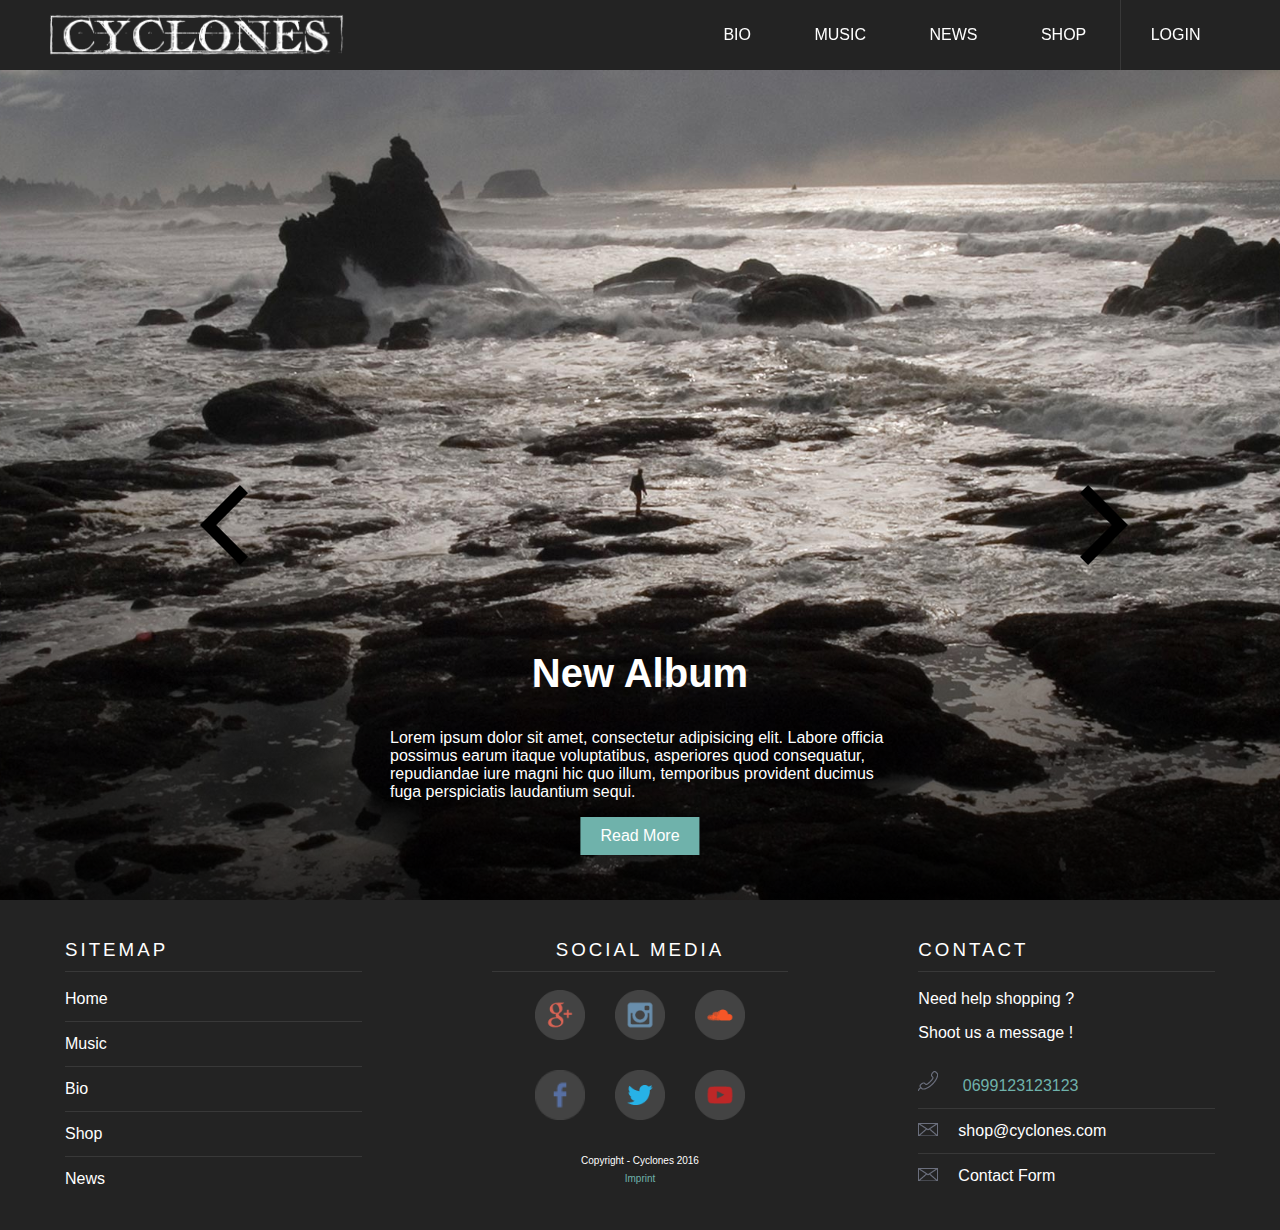
==== cyclonesofficial/index.html @ 2183c6b0 "homepage" ====
<!DOCTYPE html>
<html lang="en">
<head>
	<meta charset="UTF-8">
	<title>Cyclones Official</title>
	<link rel="stylesheet" href="css/style.css">
	
	<script type="text/javascript" src="js/jquery-1.12.1.min.js"></script>
</head>
<body>
	<header class="site_header">
		<div class="header_logo_wrapper">
			<h1 class="logo"><a href="#">Cyclones</a></h1>
		</div>
		<nav class="header_nav">
			<ul>
				<li><a href="#" >Bio</a></li>
				<li><a href="#">Music</a></li>
				<li><a href="#">News</a></li>
				<li><a href="#">Shop</a></li>
				<li><a href="#">Login</a></li>
			</ul>
		</nav>
	</header>
	<main class="site_main_content">
		<div class="site_main_sliderwrapper">
		<div class="site_main_sliderleftbtn"><img src="img/slider_left.png" alt="" class="site_main_sliderleftimg"></div>
			<div class="site_main_sliderrightbtn"><img src="img/slider_right.png" alt="" class="site_main_sliderrightimg"></div>
			<div class="site_main_slidertext">
				<h2 class="site_main_sliderheader"> New Album </h2>
				<p>Lorem ipsum dolor sit amet, consectetur adipisicing elit. Labore officia possimus earum itaque voluptatibus, asperiores quod consequatur, repudiandae iure magni hic quo illum, temporibus provident ducimus fuga perspiciatis laudantium sequi.</p>
				<a href="#" class="site_main_sliederlink">Read More</a>
			</div>
			<div class="site_main_slidergradient"></div>
		</div>
	</main>
	
	<footer class="site_footer">
		<section class="footer_sitemap">
			<div class="footer_wrapper">
				<h3 class="footer_headline">Sitemap</h3>
				<ul class="footer_sitemap_list">
					<li><a href="#">Home</a></li>
					<li><a href="#">Music</a></li>
					<li><a href="#">Bio</a></li>
					<li><a href="#">Shop</a></li>
					<li><a href="#">News</a></li>
				</ul>
			</div>
		</section>
		<section class="footer_socialmedia">
			<div class="footer_wrapper">
				<h3 class="footer_headline">Social Media</h3>
				
				<div class="footer_socialmedia_row">
					<a href="#"><img src="img/google.png" height="50" width="50" alt=""></a>
					<a href="#"><img src="img/ig.png" height="50" width="50" alt=""></a>
					<a href="#"><img src="img/soundcloud.png" height="50" width="50" alt=""></a>
				</div>

				<div class="footer_socialmedia_row">
					<a href="#"><img src="img/fb.png" height="50" width="50" alt=""></a>
					<a href="#"><img src="img/twitter.png" height="50" width="50" alt=""></a>
					<a href="#"><img src="img/yp.png" height="50" width="50" alt=""></a>
				</div>

				<small class="footer_socialmedia_copyright">Copyright - Cyclones 2016 <br> <a href="#">Imprint</a></small>
			</div>
		</section>
		<section class="footer_contact">
			<div class="footer_wrapper">
				<h3 class="footer_headline">Contact</h3>
			<p>Need help shopping ?</p>
			<p>Shoot us a message !</p>
			<ul class="footer_contact_list">
				<li><img src="img/tel.png" alt=""> 0699123123123</li>
				<li><img src="img/email.png" alt=""><a href="mailto:">shop@cyclones.com</a></li>
				<li><img src="img/email.png" alt=""><a href="#">Contact Form</a></li>
			</ul>
			</div>
		</section>
	</footer>
</body>
<script type="text/javascript" src="js/jquery.js"></script>
</html>
---- cyclonesofficial/css/style.css ----
/*
  __  __       _       
 |  \/  |     (_)      
 | \  / | __ _ _ _ __  
 | |\/| |/ _` | | '_ \ 
 | |  | | (_| | | | | |
 |_|  |_|\__,_|_|_| |_|
                                      
*/

body {
	background-color: #ecebdb;
	font-family: sans-serif;
	margin: 0;
	padding:0;
}

 a:link,
 a:visited {
 	text-decoration: none;
 	color: #ffffff;
 }
 .hidden {
 	display:none;
 }
/* 

  _    _                _           
 | |  | |              | |          
 | |__| | ___  __ _  __| | ___ _ __ 
 |  __  |/ _ \/ _` |/ _` |/ _ \ '__|
 | |  | |  __/ (_| | (_| |  __/ |   
 |_|  |_|\___|\__,_|\__,_|\___|_|   
                                    
                                    

*/
.site_header {
	display:flex;
	height:70px;
	width:100%;
	background-color:#232323;
	position: relative;
	box-sizing: border-box;
	justify-content: flex-end;
	position: fixed;
	top:0;
	left:0;
}
.logo {
	width: 300px;
	height: 50px;
	margin: 10px 50px;
	background: url("../img/logo.png") no-repeat;
	text-indent: -10000px;
	background-size: contain;
}
.header_logo_wrapper{
	flex-basis:50%;
}
.logo a, .sitemap_list a,{
	display: block;
	height: 100%;
}
.header_nav {
	flex-basis:50%;
}
.header_nav ul {
	list-style: none;
	margin:0 50px 0 0;
	padding:0;
	line-height: 70px;
	font-size: 16px;
	text-align: right;
	text-transform: uppercase;
}
.header_nav ul li {
	display:inline;
	padding:27px 5%;
}
.header_nav ul li:last-child{
	border-left: 1px solid #383838;
}
.header_nav_active, .header_nav ul li:hover{
	background-color: #383838;
}
.nav_main a {
	display:inline-block;
}


/* 

  __  __       _       
 |  \/  |     (_)      
 | \  / | __ _ _ _ __  
 | |\/| |/ _` | | '_ \ 
 | |  | | (_| | | | | |
 |_|  |_|\__,_|_|_| |_|
                       
                       

*/

/*html, body, .site_main_content, .site_main_sliderwrapper {
	width: 100%;
	height: 100%;
	min-height: 100%;
	min-width: 100%;
}*/
.site_main_sliderimglist {
	list-style: none;
	list-style-type: none;
	margin:0;
	padding:0;
}
.site_main_sliderimglist li {
	display: inline;
}
.site_main_sliderimglist li img {

}
.site_main_sliderwrapper{
	min-height: 100%;
	width: 100%;
	min-width: 100%;
	background: url(../img/slider_img1.jpg) no-repeat;
	background-position: center;
	background-size: cover;
	margin: 0;
	position: relative;
	top:70px;
	left:0;
	z-index: -100;
}
.site_main_slidertext {
	color:#fff;
	position: absolute;
	bottom:10%;
	width: 500px;
	left: 50%;
    transform: translate(-50%, 0%);
}
.site_main_sliederlink{
	color:#232323;
	background-color: #6fb2ab;
	padding: 10px 20px;
	text-align: center;
	position: absolute;
	bottom:10;
	left: 50%;
    transform: translate(-50%, 0%);
}
.site_main_sliderleftbtn, .site_main_sliderrightbtn {
	position: absolute;
	width: 400px;
	height: 100%;
	top:0;
}
.site_main_sliderleftbtn:hover, .site_main_sliderrightbtn:hover {
	background-color:#bbbbbb;
}
.site_main_sliderleftimg, .site_main_sliderrightimg {
	position: absolute;
	top:50%;
	left:200px;
}
.site_main_sliderleftbtn {
	left:0;
	top:0;
}
.site_main_sliderrightbtn{
	right:0;
	top:0;
}
.site_main_slidergradient{
	/* Permalink - use to edit and share this gradient: http://colorzilla.com/gradient-editor/#000000+0,000000+100&0+0,0+0,0.65+100;Neutral+Density */
	background: -moz-linear-gradient(top,  rgba(0,0,0,0) 0%, rgba(0,0,0,0.65) 100%); /* FF3.6-15 */
	background: -webkit-linear-gradient(top,  rgba(0,0,0,0) 0%,rgba(0,0,0,0.65) 100%); /* Chrome10-25,Safari5.1-6 */
	background: linear-gradient(to bottom,  rgba(0,0,0,0) 0%,rgba(0,0,0,0.65) 100%); /* W3C, IE10+, FF16+, Chrome26+, Opera12+, Safari7+ */
	filter: progid:DXImageTransform.Microsoft.gradient( startColorstr='#00000000', endColorstr='#a6000000',GradientType=0 ); /* IE6-9 */
	width: 100%;
	height:350px;
	position: absolute;
	bottom:0px;
	left:0px;
	z-index: -50;

}
.site_main_sliderheader{
	text-align: center;
	font-size: 40px;
}
 /* FOOTER 
  ______          _            
 |  ____|        | |           
 | |__ ___   ___ | |_ ___ _ __ 
 |  __/ _ \ / _ \| __/ _ \ '__|
 | | | (_) | (_) | ||  __/ |   
 |_|  \___/ \___/ \__\___|_|                             
                               
	contact_icon farbe = #6a6e7c
 */
 .site_footer {
 	margin:0;
 	padding:0;
 	height:330px;
 	width:100%;
 	background-color: #232323;
 	display:flex;
 	justify-content:center;
 	color:#ffffff;
 	position: absolute;
 	top:100%;
 	left:0;
 	bottom:0;
 	right:0;
 }
 .footer_headline {
 	text-transform: uppercase;
 	color: #ffffff;
 	font-weight: normal;
 	letter-spacing: 3px;
 	border-bottom:1px solid #383838;
 	padding-bottom: 10px;
 }
 .footer_wrapper {
 	padding:20px 65px 30px 65px;
 }
 .footer_sitemap_list, .footer_contact_list {
 	list-style: none;
 	padding: 0;
 	margin: 0;
 }



 .footer_sitemap_list li {
 	padding:13px 0px;
 	border-bottom:1px solid #383838;
 }
 .footer_sitemap_list li:first-child {
 	padding-top:0;
 	margin-top:0;
 }
 .footer_sitemap_list li:last-child {
 	padding-bottom: 0px;
 	border:none;
 }
 .footer_sitemap{
	flex-grow:1;
	flex-basis:33%;
 }
.footer_socialmedia {
 	text-align:center;
 }
 .footer_socialmedia_row {
 	display:block;
 	margin-bottom: 26px;
 }
 .footer_socialmedia_row a{
	padding:13px;
 }
 .footer_socialmedia_row img:hover {
	background: url(../img/bgIMG_hover.png) no-repeat;
 }
 .footer_socialmedia_copyright {
 	color:#ffffff;
 	font-size: 10px;
 }
 .footer_socialmedia_copyright a {
 	color:#6fb2ab;
 }
 .footer_socialmedia{
 	flex-grow:1;
 	flex-basis:33%;
 }



 .footer_contact {
 	flex-grow:1;
 	flex-basis:33%;
 }
 .footer_contact_list img{
 	padding-right: 20px;
 }
 .footer_contact_list li {
 	padding:13px 0px;
 	color:#6fb2ab;
  	border-bottom:1px solid #383838;
 }
 .footer_contact_list li:last-child {
 	border:none;
 }
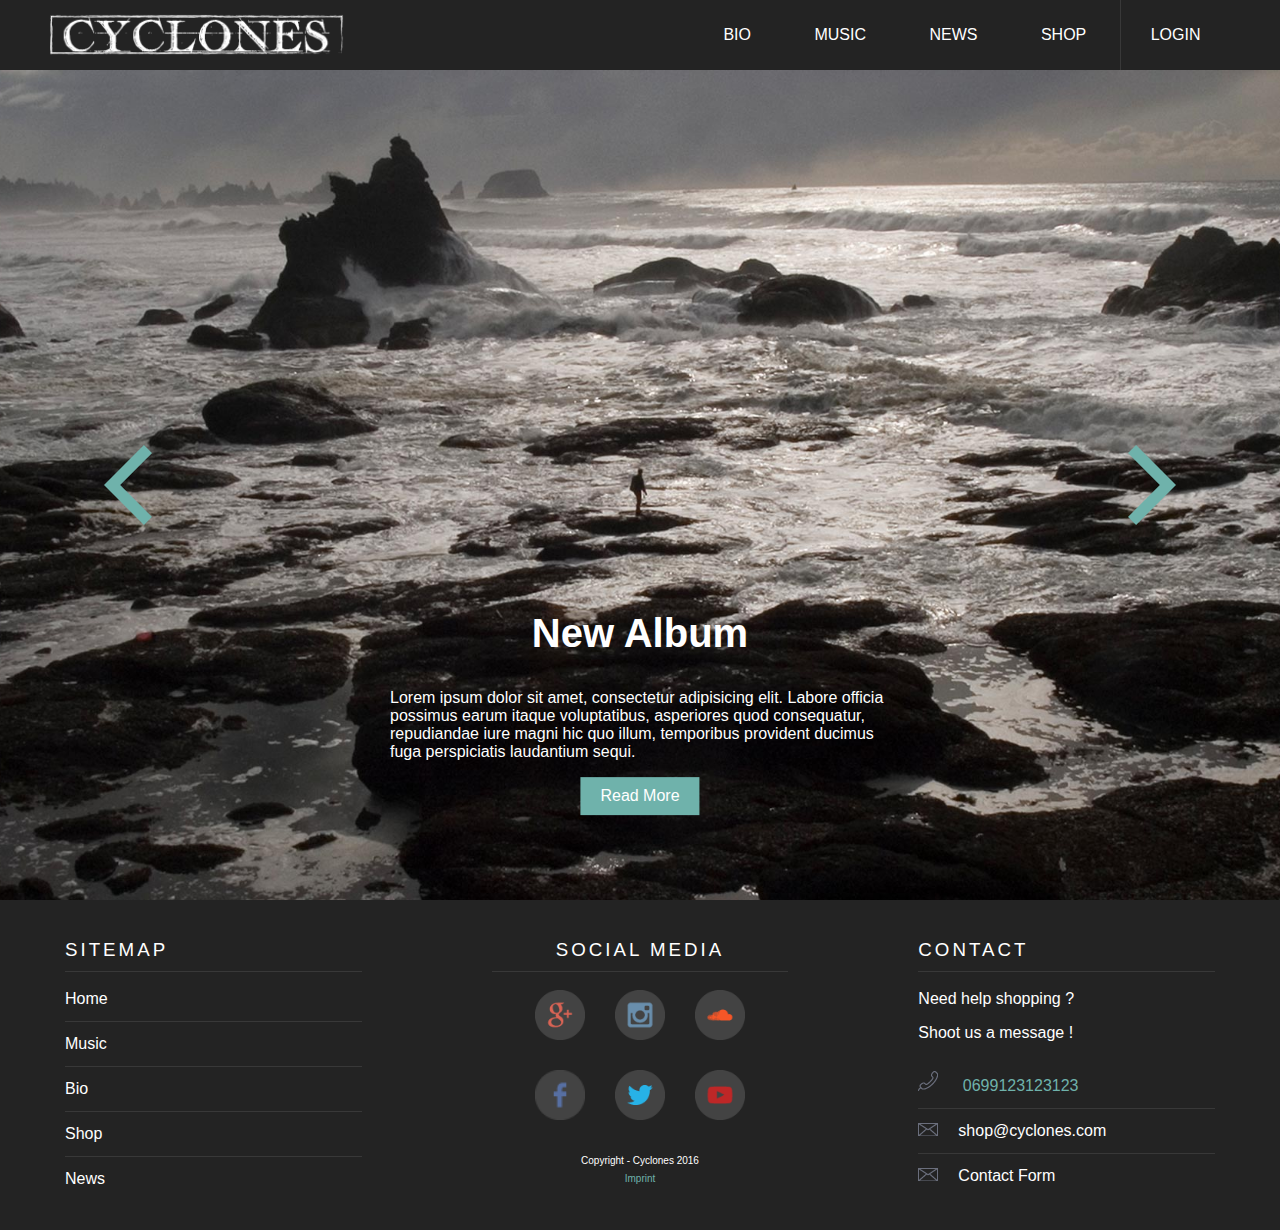
==== commit 068cb62d: "homepage rework" ====
--- a/cyclonesofficial/index.html
+++ b/cyclonesofficial/index.html
@@ -24,8 +24,8 @@
 	</header>
 	<main class="site_main_content">
 		<div class="site_main_sliderwrapper">
-		<div class="site_main_sliderleftbtn"><img src="img/slider_left.png" alt="" class="site_main_sliderleftimg"></div>
-			<div class="site_main_sliderrightbtn"><img src="img/slider_right.png" alt="" class="site_main_sliderrightimg"></div>
+		<div class="site_main_sliderleftbtn"><a href="#" class="site_main_slidernavlink"><img src="img/slider_left.png" alt="" class="site_main_sliderleftimg"></a></div>
+			<div class="site_main_sliderrightbtn"><a href="#" class="site_main_slidernavlink"><img src="img/slider_right.png" alt="" class="site_main_sliderrightimg"></a></div>
 			<div class="site_main_slidertext">
 				<h2 class="site_main_sliderheader"> New Album </h2>
 				<p>Lorem ipsum dolor sit amet, consectetur adipisicing elit. Labore officia possimus earum itaque voluptatibus, asperiores quod consequatur, repudiandae iure magni hic quo illum, temporibus provident ducimus fuga perspiciatis laudantium sequi.</p>
@@ -53,15 +53,15 @@
 				<h3 class="footer_headline">Social Media</h3>
 				
 				<div class="footer_socialmedia_row">
-					<a href="#"><img src="img/google.png" height="50" width="50" alt=""></a>
-					<a href="#"><img src="img/ig.png" height="50" width="50" alt=""></a>
-					<a href="#"><img src="img/soundcloud.png" height="50" width="50" alt=""></a>
+					<a href="#"><img src="img/google.png" alt="" class="footer_socialmedia_rowimg"></a>
+					<a href="#"><img src="img/ig.png" alt="" class="footer_socialmedia_rowimg"></a>
+					<a href="#"><img src="img/soundcloud.png" alt="" class="footer_socialmedia_rowimg"></a>
 				</div>
 
 				<div class="footer_socialmedia_row">
-					<a href="#"><img src="img/fb.png" height="50" width="50" alt=""></a>
-					<a href="#"><img src="img/twitter.png" height="50" width="50" alt=""></a>
-					<a href="#"><img src="img/yp.png" height="50" width="50" alt=""></a>
+					<a href="#"><img src="img/fb.png" alt="" class="footer_socialmedia_rowimg"></a>
+					<a href="#"><img src="img/twitter.png" alt="" class="footer_socialmedia_rowimg"></a>
+					<a href="#"><img src="img/yp.png" alt="" class="footer_socialmedia_rowimg"></a>
 				</div>
 
 				<small class="footer_socialmedia_copyright">Copyright - Cyclones 2016 <br> <a href="#">Imprint</a></small>
--- a/cyclonesofficial/css/style.css
+++ b/cyclonesofficial/css/style.css
@@ -43,7 +43,7 @@
 	position: relative;
 	box-sizing: border-box;
 	justify-content: flex-end;
-	position: fixed;
+	position: relative;
 	top:0;
 	left:0;
 }
@@ -58,7 +58,7 @@
 .header_logo_wrapper{
 	flex-basis:50%;
 }
-.logo a, .sitemap_list a,{
+.logo a, .sitemap_list a, .site_main_slidernavlink{
 	display: block;
 	height: 100%;
 }
@@ -102,7 +102,7 @@
 
 */
 
-/*html, body, .site_main_content, .site_main_sliderwrapper {
+/*html, body, .site_main_content{
 	width: 100%;
 	height: 100%;
 	min-height: 100%;
@@ -121,17 +121,16 @@
 
 }
 .site_main_sliderwrapper{
-	min-height: 100%;
 	width: 100%;
 	min-width: 100%;
+	height: 100%;
 	background: url(../img/slider_img1.jpg) no-repeat;
 	background-position: center;
 	background-size: cover;
 	margin: 0;
 	position: relative;
-	top:70px;
+	top:0;
 	left:0;
-	z-index: -100;
 }
 .site_main_slidertext {
 	color:#fff;
@@ -139,7 +138,7 @@
 	bottom:10%;
 	width: 500px;
 	left: 50%;
-    transform: translate(-50%, 0%);
+    transform: translate(-50%, -20%);
 }
 .site_main_sliederlink{
 	color:#232323;
@@ -153,17 +152,18 @@
 }
 .site_main_sliderleftbtn, .site_main_sliderrightbtn {
 	position: absolute;
-	width: 400px;
+	width: 20%;
 	height: 100%;
 	top:0;
 }
 .site_main_sliderleftbtn:hover, .site_main_sliderrightbtn:hover {
-	background-color:#bbbbbb;
+	background-color:rgba(230,230,230,0.3);
 }
 .site_main_sliderleftimg, .site_main_sliderrightimg {
 	position: absolute;
-	top:50%;
-	left:200px;
+    left: 50%;
+    top: 50%;
+    transform: translate(-50%, -50%);
 }
 .site_main_sliderleftbtn {
 	left:0;
@@ -210,11 +210,7 @@
  	display:flex;
  	justify-content:center;
  	color:#ffffff;
- 	position: absolute;
- 	top:100%;
- 	left:0;
- 	bottom:0;
- 	right:0;
+
  }
  .footer_headline {
  	text-transform: uppercase;
@@ -261,8 +257,17 @@
  .footer_socialmedia_row a{
 	padding:13px;
  }
- .footer_socialmedia_row img:hover {
+ @media all and (max-width: 1101px) { 
+	.footer_socialmedia_row a{
+	padding:5px;
+ 	}
+ }
+ .footer_socialmedia_rowimg:hover {
 	background: url(../img/bgIMG_hover.png) no-repeat;
+ }
+ .footer_socialmedia_rowimg{
+ 	height:50px;
+ 	width: 50px;
  }
  .footer_socialmedia_copyright {
  	color:#ffffff;
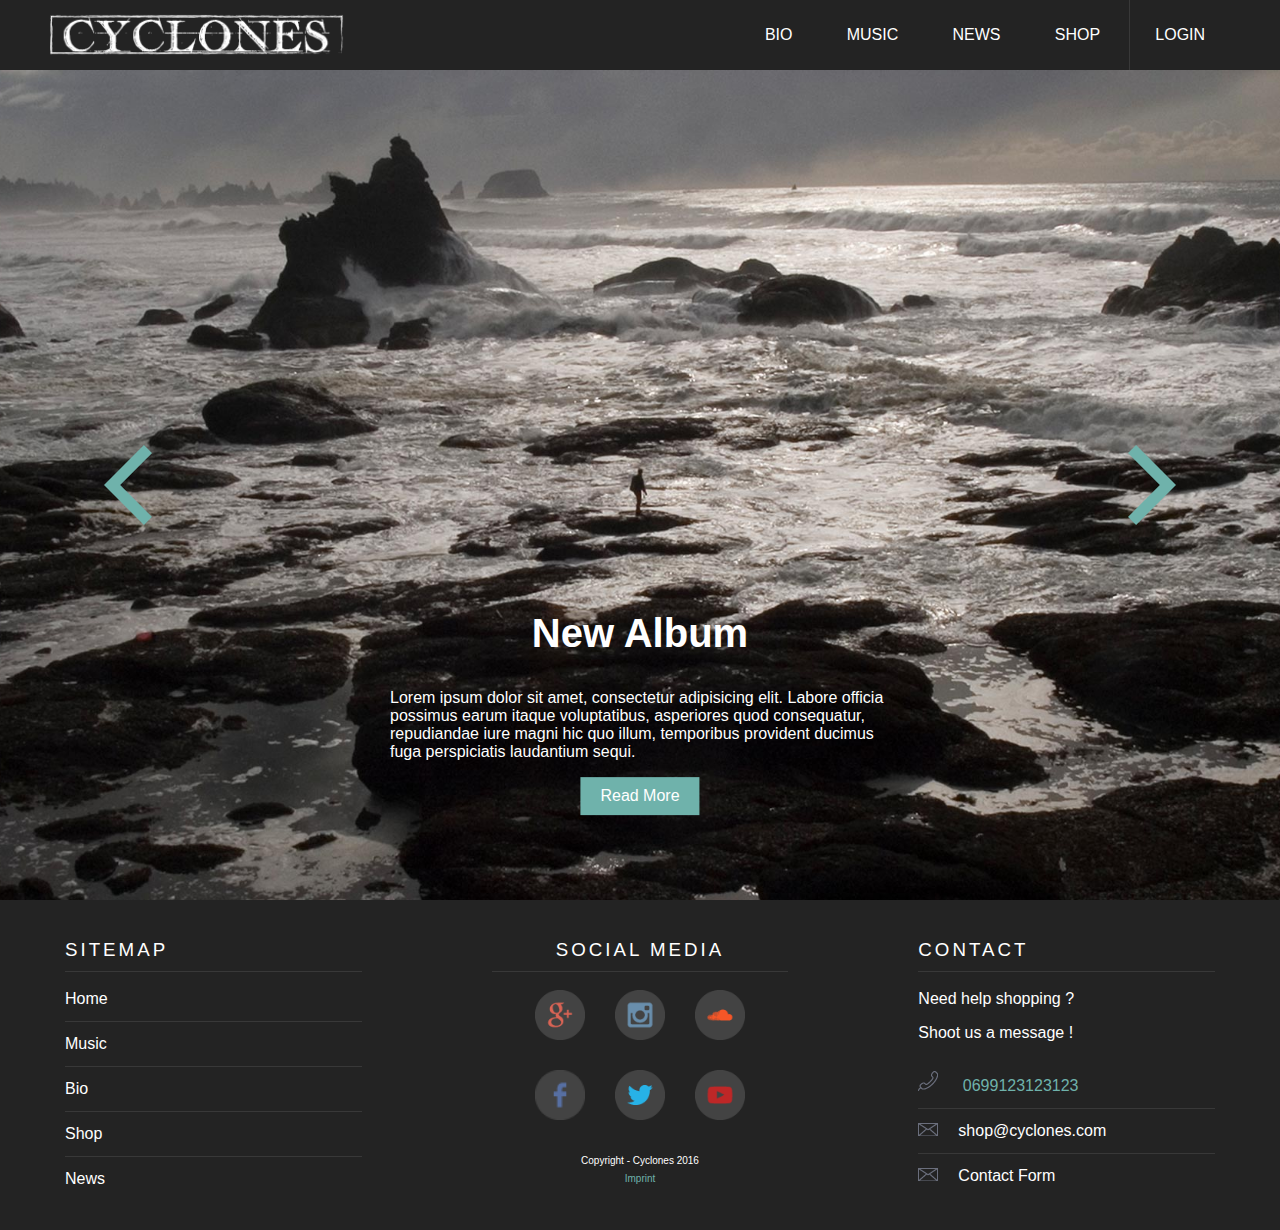
==== commit fcf210a8: "checkout zwei schritte fertig" ====
--- a/cyclonesofficial/index.html
+++ b/cyclonesofficial/index.html
@@ -18,7 +18,7 @@
 				<li><a href="#">Music</a></li>
 				<li><a href="#">News</a></li>
 				<li><a href="#">Shop</a></li>
-				<li><a href="#">Login</a></li>
+				<li class="header_nav_borderleft"><a href="#" >Login</a></li>
 			</ul>
 		</nav>
 	</header>
--- a/cyclonesofficial/css/style.css
+++ b/cyclonesofficial/css/style.css
@@ -1,10 +1,12 @@
 /*
-  __  __       _       
- |  \/  |     (_)      
- | \  / | __ _ _ _ __  
- | |\/| |/ _` | | '_ \ 
- | |  | | (_| | | | | |
- |_|  |_|\__,_|_|_| |_|
+  __  __          _____ _   _ 
+ |  \/  |   /\   |_   _| \ | |
+ | \  / |  /  \    | | |  \| |
+ | |\/| | / /\ \   | | | . ` |
+ | |  | |/ ____ \ _| |_| |\  |
+ |_|  |_/_/    \_\_____|_| \_|
+                              
+                              
                                       
 */
 
@@ -23,14 +25,17 @@
  .hidden {
  	display:none;
  }
+
 /* 
 
-  _    _                _           
- | |  | |              | |          
- | |__| | ___  __ _  __| | ___ _ __ 
- |  __  |/ _ \/ _` |/ _` |/ _ \ '__|
- | |  | |  __/ (_| | (_| |  __/ |   
- |_|  |_|\___|\__,_|\__,_|\___|_|   
+  _    _ ______          _____  ______ _____  
+ | |  | |  ____|   /\   |  __ \|  ____|  __ \ 
+ | |__| | |__     /  \  | |  | | |__  | |__) |
+ |  __  |  __|   / /\ \ | |  | |  __| |  _  / 
+ | |  | | |____ / ____ \| |__| | |____| | \ \ 
+ |_|  |_|______/_/    \_\_____/|______|_|  \_\
+                                              
+                                               
                                     
                                     
 
@@ -56,15 +61,22 @@
 	background-size: contain;
 }
 .header_logo_wrapper{
-	flex-basis:50%;
+	flex-basis:30%;
 }
 .logo a, .sitemap_list a, .site_main_slidernavlink{
 	display: block;
 	height: 100%;
 }
 .header_nav {
-	flex-basis:50%;
-}
+	flex-basis:70%;
+}
+.header_nav_carticon{
+	padding-right:10px;
+	position: absolute;
+	top:25px;
+	left:10px;
+}
+
 .header_nav ul {
 	list-style: none;
 	margin:0 50px 0 0;
@@ -76,9 +88,9 @@
 }
 .header_nav ul li {
 	display:inline;
-	padding:27px 5%;
-}
-.header_nav ul li:last-child{
+	padding:27px 3%;
+}
+.header_nav_borderleft{
 	border-left: 1px solid #383838;
 }
 .header_nav_active, .header_nav ul li:hover{
@@ -91,23 +103,175 @@
 
 /* 
 
-  __  __       _       
- |  \/  |     (_)      
- | \  / | __ _ _ _ __  
- | |\/| |/ _` | | '_ \ 
- | |  | | (_| | | | | |
- |_|  |_|\__,_|_|_| |_|
-                       
-                       
+   _____ ____  _   _ _______ ______ _   _ _______ 
+  / ____/ __ \| \ | |__   __|  ____| \ | |__   __|
+ | |   | |  | |  \| |  | |  | |__  |  \| |  | |   
+ | |   | |  | | . ` |  | |  |  __| | . ` |  | |   
+ | |___| |__| | |\  |  | |  | |____| |\  |  | |   
+  \_____\____/|_| \_|  |_|  |______|_| \_|  |_|   
+                                                                   
 
 */
 
-/*html, body, .site_main_content{
-	width: 100%;
+/*
+   _____ _               _               _   
+  / ____| |             | |             | |  
+ | |    | |__   ___  ___| | _____  _   _| |_ 
+ | |    | '_ \ / _ \/ __| |/ / _ \| | | | __|
+ | |____| | | |  __/ (__|   < (_) | |_| | |_ 
+  \_____|_| |_|\___|\___|_|\_\___/ \__,_|\__|
+                                             
+                                             
+*/
+.main_loginwrapper{
+	width: 400px;
+	height: 500px;
+	background-color: #ecebdb;
+	position: absolute;
+	top:50%;
+	left:50%;
+	transform: translate(-50%, -50%);
+	text-transform: uppercase;
+	text-align: center;
+	font-size: 14px;
+}
+.main_form_label{
+	text-align: left;
+	text-transform: uppercase;
+	font-size: 14px;
+}
+.main_loginform{
+	margin:auto;
+	width:300px;
+	margin-top:30px;
+}
+.main_form_btn{
+	width: 100%;
+	height:40px;
+	background-color:#6fb2ab;
+	border:none;
+	margin-top:20px;
+	text-transform: uppercase;
+	font-weight: bold;
+}
+.main_remember_toggle{
+	height:15px;
+	width: 25px;
+	
+	position: absolute;
+	top:50%;
+	left:20%;
+	transform: translate(0%, -50%);
+}
+.main_remember_toggle_off{
+	background-image: url(../img/toggle_off.png);
+}
+.main_remember_toggle_on{
+	background-image: url(../img/toggle_on.png);
+}
+.main_remember_pos, .header_nav_cart_pos{
+	position: relative;
+	top:0;
+	left:0;
+}
+.main_form_btn:hover {
+	border:1px solid #232323;
+}
+.main_form_input, .main_form_input_half{
+	width: 100%;
+	height:40px;
+	border:1px solid #bbbbbb;
+	box-sizing:border-box;
+	margin-top:10px;
+	padding:0px 15px;
+}
+.main_headline{
+	font-size: 32px;
+	text-transform: uppercase;
+	text-align: center;
+	margin:20px 0px 0px 0px ;
+}
+a.main_registerlink {
+	color:#6fb2ab;
+	text-align: center;
+	display:block;
+	font-size: 12px;
+}
+a.main_login_link {
+	color:#232323;
+	display:block;
+	height:40px;
+	line-height: 40px;
+}
+a.main_login_link:hover {
+	background-color:#6fb2ab;
+}
+
+
+
+.main_billing_wrapper{
+	width: 100%;
+	min-width: 100%;
 	height: 100%;
-	min-height: 100%;
-	min-width: 100%;
-}*/
+	margin: 100px 0px;
+	position: relative;
+	top:0;
+	left:0;
+}
+.main_billingform{
+	width: 70%;
+	min-width: 690px;
+	margin:30px auto;
+	display:flex;
+	justify-content:space-between;
+}
+.main_billingform_row{
+	margin:10px 0px 10px 0px;
+}
+.main_billingform_col {
+	flex-basis:48%;
+
+}
+.main_form_splitwrapper, .main_form_gender {
+	width: 100%;
+	display:flex;
+	justify-content:space-between;
+}
+.main_form_split{
+	flex-basis:48%;
+}
+
+.main_form_gender{
+	width: 100%;
+	height:40px;
+	border:1px solid #bbbbbb;
+	box-sizing:border-box;
+	margin-top:10px;
+	background-color:#ffffff;
+}
+.main_form_gender_btn {
+	line-height: 40px;
+	text-align: center;
+	width: 100%;
+}
+.main_form_gender_btn:last-child{
+	border-left: 1px solid #bbbbbb;
+}
+.gender_btn--toggled {
+	background-color: #232323;
+	color:#6fb2ab;
+}
+/*  
+  _    _                                             
+ | |  | |                                            
+ | |__| | ___  _ __ ___   ___ _ __   __ _  __ _  ___ 
+ |  __  |/ _ \| '_ ` _ \ / _ \ '_ \ / _` |/ _` |/ _ \
+ | |  | | (_) | | | | | |  __/ |_) | (_| | (_| |  __/
+ |_|  |_|\___/|_| |_| |_|\___| .__/ \__,_|\__, |\___|
+                             | |           __/ |     
+                             |_|          |___/      
+
+*/
 .site_main_sliderimglist {
 	list-style: none;
 	list-style-type: none;
@@ -120,7 +284,7 @@
 .site_main_sliderimglist li img {
 
 }
-.site_main_sliderwrapper{
+.site_main_sliderwrapper, .main_wrapper{
 	width: 100%;
 	min-width: 100%;
 	height: 100%;
@@ -192,12 +356,15 @@
 	font-size: 40px;
 }
  /* FOOTER 
-  ______          _            
- |  ____|        | |           
- | |__ ___   ___ | |_ ___ _ __ 
- |  __/ _ \ / _ \| __/ _ \ '__|
- | | | (_) | (_) | ||  __/ |   
- |_|  \___/ \___/ \__\___|_|                             
+
+  ______ ____   ____ _______ ______ _____  
+ |  ____/ __ \ / __ \__   __|  ____|  __ \ 
+ | |__ | |  | | |  | | | |  | |__  | |__) |
+ |  __|| |  | | |  | | | |  |  __| |  _  / 
+ | |   | |__| | |__| | | |  | |____| | \ \ 
+ |_|    \____/ \____/  |_|  |______|_|  \_\
+                                           
+                                                                      
                                
 	contact_icon farbe = #6a6e7c
  */
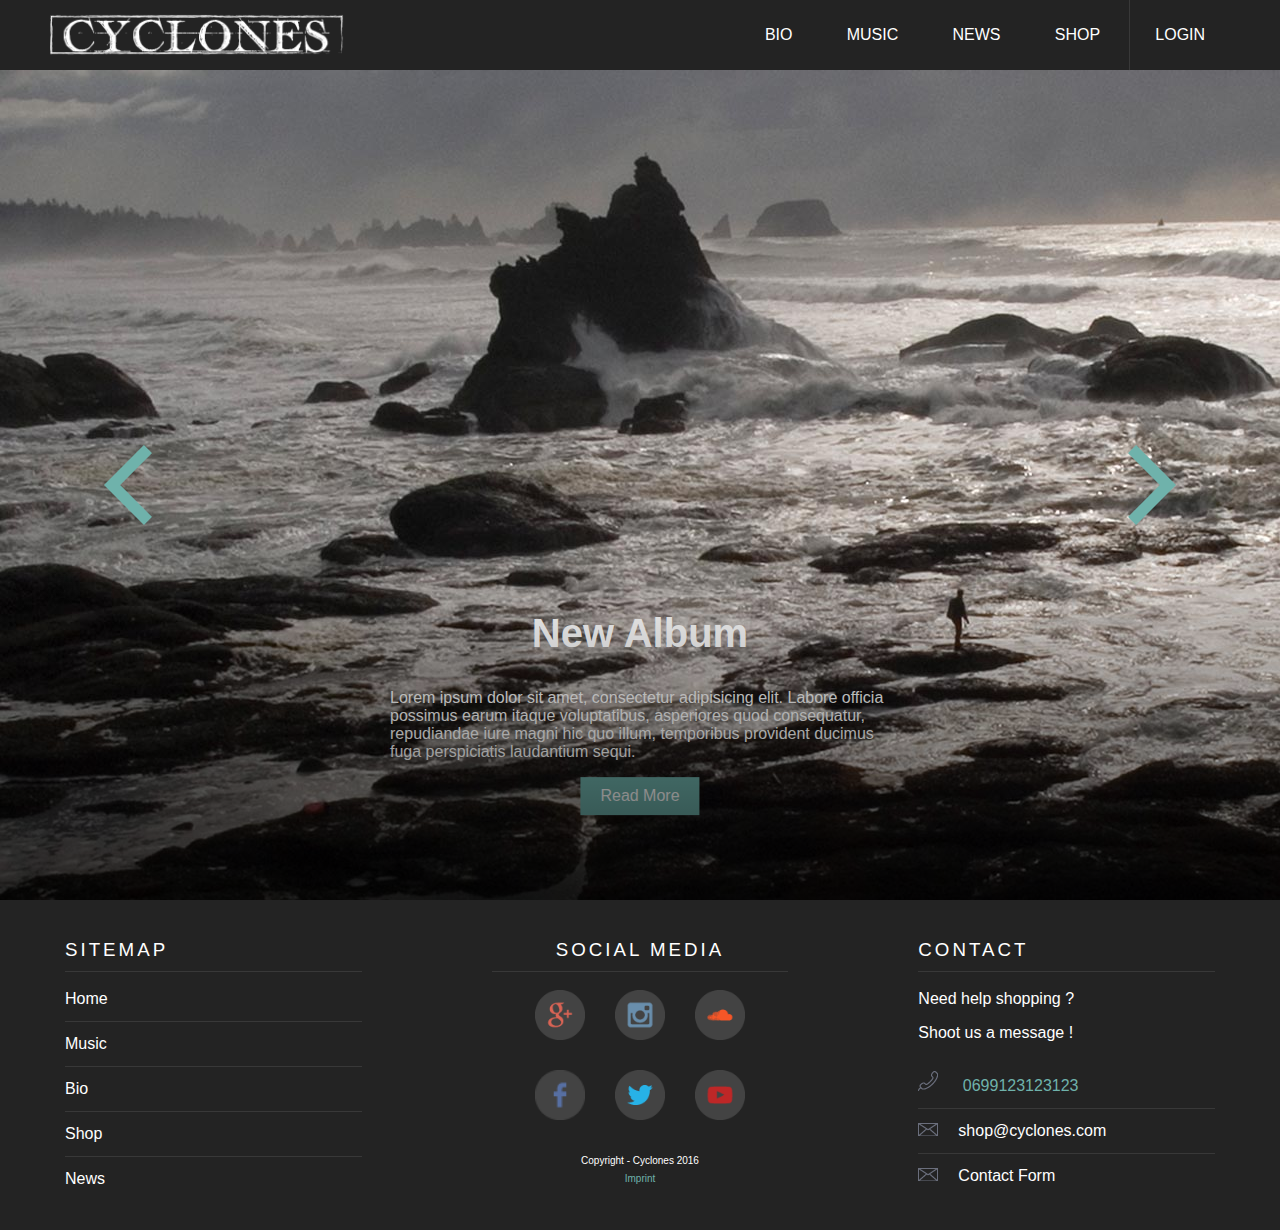
==== commit 6b9915d8: "update für neue abgabe" ====
--- a/cyclonesofficial/index.html
+++ b/cyclonesofficial/index.html
@@ -4,8 +4,8 @@
 	<meta charset="UTF-8">
 	<title>Cyclones Official</title>
 	<link rel="stylesheet" href="css/style.css">
+	<script type="text/javascript" src="js/jquery-1.12.1.min.js"></script>
 	
-	<script type="text/javascript" src="js/jquery-1.12.1.min.js"></script>
 </head>
 <body>
 	<header class="site_header">
@@ -17,22 +17,50 @@
 				<li><a href="#" >Bio</a></li>
 				<li><a href="#">Music</a></li>
 				<li><a href="#">News</a></li>
-				<li><a href="#">Shop</a></li>
+				<li><a href="shop.html">Shop</a></li>
 				<li class="header_nav_borderleft"><a href="#" >Login</a></li>
 			</ul>
 		</nav>
 	</header>
 	<main class="site_main_content">
-		<div class="site_main_sliderwrapper">
+		
+		<ul class="site_main_sliderlist">
+			<li class="site_main_sliderwrapper slide-1">
+				<div class="site_main_slidertext">
+					<h2 class="site_main_sliderheader"> New Album </h2>
+					<p>Lorem ipsum dolor sit amet, consectetur adipisicing elit. Labore officia possimus earum itaque voluptatibus, asperiores quod consequatur, repudiandae iure magni hic quo illum, temporibus provident ducimus fuga perspiciatis laudantium sequi.</p>
+					<a href="#" class="site_main_sliederlink">Read More</a>
+				</div>
+				<div class="site_main_slidergradient"></div>
+			</li>
+			<li class="site_main_sliderwrapper slide-2">
+				<div class="site_main_slidertext">
+					<h2 class="site_main_sliderheader"> New Single </h2>
+					<p>Lorem ipsum dolor sit amet, consectetur adipisicing elit. Labore officia possimus earum itaque voluptatibus, asperiores quod consequatur, repudiandae iure magni hic quo illum, temporibus provident ducimus fuga perspiciatis laudantium sequi.</p>
+					<a href="#" class="site_main_sliederlink">Read More</a>
+				</div>
+				<div class="site_main_slidergradient"></div>
+			</li>
+			<li class="site_main_sliderwrapper slide-3">
+				<div class="site_main_slidertext">
+					<h2 class="site_main_sliderheader"> Tourdates </h2>
+					<p>Lorem ipsum dolor sit amet, consectetur adipisicing elit. Labore officia possimus earum itaque voluptatibus, asperiores quod consequatur, repudiandae iure magni hic quo illum, temporibus provident ducimus fuga perspiciatis laudantium sequi.</p>
+					<a href="#" class="site_main_sliederlink">Read More</a>
+				</div>
+				<div class="site_main_slidergradient"></div>
+			</li>
+			<li class="site_main_sliderwrapper slide-4">
+				<div class="site_main_slidertext">
+					<h2 class="site_main_sliderheader"> Check the shop out </h2>
+					<p>Lorem ipsum dolor sit amet, consectetur adipisicing elit. Labore officia possimus earum itaque voluptatibus, asperiores quod consequatur, repudiandae iure magni hic quo illum, temporibus provident ducimus fuga perspiciatis laudantium sequi.</p>
+					<a href="#" class="site_main_sliederlink">Read More</a>
+				</div>
+				<div class="site_main_slidergradient"></div>
+			</li>
+		</ul>
 		<div class="site_main_sliderleftbtn"><a href="#" class="site_main_slidernavlink"><img src="img/slider_left.png" alt="" class="site_main_sliderleftimg"></a></div>
-			<div class="site_main_sliderrightbtn"><a href="#" class="site_main_slidernavlink"><img src="img/slider_right.png" alt="" class="site_main_sliderrightimg"></a></div>
-			<div class="site_main_slidertext">
-				<h2 class="site_main_sliderheader"> New Album </h2>
-				<p>Lorem ipsum dolor sit amet, consectetur adipisicing elit. Labore officia possimus earum itaque voluptatibus, asperiores quod consequatur, repudiandae iure magni hic quo illum, temporibus provident ducimus fuga perspiciatis laudantium sequi.</p>
-				<a href="#" class="site_main_sliederlink">Read More</a>
-			</div>
-			<div class="site_main_slidergradient"></div>
-		</div>
+		<div class="site_main_sliderrightbtn"><a href="#" class="site_main_slidernavlink"><img src="img/slider_right.png" alt="" class="site_main_sliderrightimg"></a></div>
+		
 	</main>
 	
 	<footer class="site_footer">
@@ -80,6 +108,7 @@
 			</div>
 		</section>
 	</footer>
+	<script type="text/javascript" src="js/main_jquery.js"></script>
+	<script type="text/javascript" src="js/home_jquery.js"></script>
 </body>
-<script type="text/javascript" src="js/jquery.js"></script>
 </html>--- a/cyclonesofficial/css/style.css
+++ b/cyclonesofficial/css/style.css
@@ -1,13 +1,13 @@
 /*
-  __  __          _____ _   _ 
+  __  __          _____ _   _
  |  \/  |   /\   |_   _| \ | |
  | \  / |  /  \    | | |  \| |
  | |\/| | / /\ \   | | | . ` |
  | |  | |/ ____ \ _| |_| |\  |
  |_|  |_/_/    \_\_____|_| \_|
-                              
-                              
-                                      
+
+
+
 */
 
 body {
@@ -26,18 +26,18 @@
  	display:none;
  }
 
-/* 
-
-  _    _ ______          _____  ______ _____  
- | |  | |  ____|   /\   |  __ \|  ____|  __ \ 
+/*
+
+  _    _ ______          _____  ______ _____
+ | |  | |  ____|   /\   |  __ \|  ____|  __ \
  | |__| | |__     /  \  | |  | | |__  | |__) |
- |  __  |  __|   / /\ \ | |  | |  __| |  _  / 
- | |  | | |____ / ____ \| |__| | |____| | \ \ 
+ |  __  |  __|   / /\ \ | |  | |  __| |  _  /
+ | |  | | |____ / ____ \| |__| | |____| | \ \
  |_|  |_|______/_/    \_\_____/|______|_|  \_\
-                                              
-                                               
-                                    
-                                    
+
+
+
+
 
 */
 .site_header {
@@ -101,27 +101,27 @@
 }
 
 
-/* 
-
-   _____ ____  _   _ _______ ______ _   _ _______ 
+/*
+
+   _____ ____  _   _ _______ ______ _   _ _______
   / ____/ __ \| \ | |__   __|  ____| \ | |__   __|
- | |   | |  | |  \| |  | |  | |__  |  \| |  | |   
- | |   | |  | | . ` |  | |  |  __| | . ` |  | |   
- | |___| |__| | |\  |  | |  | |____| |\  |  | |   
-  \_____\____/|_| \_|  |_|  |______|_| \_|  |_|   
-                                                                   
+ | |   | |  | |  \| |  | |  | |__  |  \| |  | |
+ | |   | |  | | . ` |  | |  |  __| | . ` |  | |
+ | |___| |__| | |\  |  | |  | |____| |\  |  | |
+  \_____\____/|_| \_|  |_|  |______|_| \_|  |_|
+
 
 */
 
 /*
-   _____ _               _               _   
-  / ____| |             | |             | |  
- | |    | |__   ___  ___| | _____  _   _| |_ 
+   _____ _               _               _
+  / ____| |             | |             | |
+ | |    | |__   ___  ___| | _____  _   _| |_
  | |    | '_ \ / _ \/ __| |/ / _ \| | | | __|
- | |____| | | |  __/ (__|   < (_) | |_| | |_ 
+ | |____| | | |  __/ (__|   < (_) | |_| | |_
   \_____|_| |_|\___|\___|_|\_\___/ \__,_|\__|
-                                             
-                                             
+
+
 */
 .main_loginwrapper{
 	width: 400px;
@@ -134,6 +134,7 @@
 	text-transform: uppercase;
 	text-align: center;
 	font-size: 14px;
+
 }
 .main_form_label{
 	text-align: left;
@@ -157,7 +158,7 @@
 .main_remember_toggle{
 	height:15px;
 	width: 25px;
-	
+
 	position: absolute;
 	top:50%;
 	left:20%;
@@ -209,14 +210,17 @@
 
 
 
-.main_billing_wrapper{
+.main_billing_wrapper, .main_payment_wrapper{
 	width: 100%;
 	min-width: 100%;
 	height: 100%;
-	margin: 100px 0px;
+	margin: 300px 0px;
 	position: relative;
 	top:0;
 	left:0;
+}
+.main_billing_wrapper {
+	margin-top: 100px;
 }
 .main_billingform{
 	width: 70%;
@@ -242,37 +246,159 @@
 }
 
 .main_form_gender{
+	height: 100%;
 	width: 100%;
 	height:40px;
-	border:1px solid #bbbbbb;
 	box-sizing:border-box;
-	margin-top:10px;
-	background-color:#ffffff;
+	position: relative;
+}
+.main_form_gender input[type=radio]{
+	visibility: hidden;
+	position: absolute;
+}
+#female_radio {
+	left:70%;
 }
 .main_form_gender_btn {
-	line-height: 40px;
-	text-align: center;
-	width: 100%;
-}
-.main_form_gender_btn:last-child{
-	border-left: 1px solid #bbbbbb;
-}
+	border: 2px solid #232323;
+	display:block;
+	border-radius: 100%;
+	height: 25px;
+	width: 25px;
+	position: absolute;
+	top:35px;
+	left: 0px;
+	z-index:10;
+	transition: border .25s linear;
+	-webkit-transition: border .25s linear;
+	cursor: pointer;
+}
+.female_btn{
+	left: 70%;
+}
+.main_form_gender_btn:hover {
+	background: #6fb2ab;
+}
+
+.male_label, .female_label{
+	position: absolute;
+	top:0px;
+	height:100%;
+	width: 50%;
+	height: 70px;
+	cursor:pointer;
+}
+.male_label {
+	left:0px;
+}
+.female_label{
+	left:65%;
+}
+
+#male_radio:checked ~ .male_btn {
+		background: #6fb2ab;
+}
+
+#female_radio:checked ~ .female_btn {
+		background: #6fb2ab;
+}
+
 .gender_btn--toggled {
 	background-color: #232323;
 	color:#6fb2ab;
 }
-/*  
-  _    _                                             
- | |  | |                                            
- | |__| | ___  _ __ ___   ___ _ __   __ _  __ _  ___ 
+.main_payment_grid {
+	width: 70%;
+	min-width: 690px;
+	margin:30px auto;
+	display:flex;
+	justify-content:space-between;
+}
+
+.main_payment_column {
+	flex-basis: 50%;
+	border-bottom: 1px solid #999;
+}
+
+.payment_btn {
+	height: 150px;
+	border-radius: 2px;
+	background-color: #232323;
+	margin-bottom: 40px;
+	position: relative;
+	cursor: pointer;
+	transition: all 0.3s;
+}
+.payment_btn:hover:after {
+	width: 100%;
+}
+.payment_btn::after {
+	width: 0%;
+	height: 100%;
+	top: 0;
+	left: 0;
+	background: #383838;
+	content: "";
+	position: absolute;
+	z-index: 1;
+	transition: all 0.3s;
+	border-radius: 2px;
+}
+.payment_logo {
+	position: absolute;
+	top: 50%;
+	left: 50%;
+	transform: translate(-50%, -50%);
+	z-index: 100;
+}
+
+.payment_creditcard {
+	width: 230px;
+}
+.payment_readytext {
+	color: #6fb2ab;
+	text-transform: uppercase;
+	position: absolute;
+	bottom: -30px;
+	left: 50%;
+	transform: translateX(-50%);
+}
+
+.payment_info_text {
+	border-left: 1px solid #999;
+}
+
+.payment_info_headline {
+	margin: 0;
+}
+
+.payment_info_wrapper, .payment_btn {
+	width: 80%;
+	margin-left: 10%;
+	text-align:center;
+}
+.payment_info_wrapper a {
+	color: #6fb2ab;
+}
+.payment_info_paragraph {
+	line-height: 1.8em;
+}
+
+.payment_btn_highlight {
+	background-color: #383838;
+}
+/*
+  _    _
+ | |  | |
+ | |__| | ___  _ __ ___   ___ _ __   __ _  __ _  ___
  |  __  |/ _ \| '_ ` _ \ / _ \ '_ \ / _` |/ _` |/ _ \
  | |  | | (_) | | | | | |  __/ |_) | (_| | (_| |  __/
  |_|  |_|\___/|_| |_| |_|\___| .__/ \__,_|\__, |\___|
-                             | |           __/ |     
-                             |_|          |___/      
+                             | |           __/ |
+                             |_|          |___/
 
 */
-.site_main_sliderimglist {
+.site_main_sliderlist {
 	list-style: none;
 	list-style-type: none;
 	margin:0;
@@ -284,17 +410,31 @@
 .site_main_sliderimglist li img {
 
 }
-.site_main_sliderwrapper, .main_wrapper{
+.site_main_sliderwrapper, .site_main_content, .main_wrapper{
 	width: 100%;
 	min-width: 100%;
 	height: 100%;
-	background: url(../img/slider_img1.jpg) no-repeat;
 	background-position: center;
 	background-size: cover;
 	margin: 0;
 	position: relative;
 	top:0;
 	left:0;
+}
+.full-bg {
+	background: url(../img/slider_img1.jpg) no-repeat;
+}
+.slide-1{
+	background: url(../img/slider_img1.jpg) no-repeat;
+}
+.slide-2{
+	background: url(../img/slider_img2.jpg) no-repeat;
+}
+.slide-3{
+	background: url(../img/slider_img3.jpg) no-repeat;
+}
+.slide-4{
+	background: url(../img/slider_img4.jpg) no-repeat;
 }
 .site_main_slidertext {
 	color:#fff;
@@ -348,24 +488,188 @@
 	position: absolute;
 	bottom:0px;
 	left:0px;
-	z-index: -50;
+	z-index: 50;
 
 }
 .site_main_sliderheader{
 	text-align: center;
 	font-size: 40px;
 }
- /* FOOTER 
-
-  ______ ____   ____ _______ ______ _____  
- |  ____/ __ \ / __ \__   __|  ____|  __ \ 
+
+.site_main_shopwrapper {
+  width: 992px;
+  margin:auto;
+}
+
+.shop_nav_wrapper {
+	display:flex;
+	/*width:100%;*/
+	/*position: relative;*/
+	box-sizing: border-box;
+	justify-content: center;
+	top:0;
+	left:0;
+}
+
+.shop_nav {
+	flex-basis:50%;
+}
+.shop_nav a:link{
+ text-decoration: none;
+ color: #383838;
+}
+.shop_nav a:visited{
+ text-decoration: none;
+ color: #383838;
+}
+
+
+.shop_nav ul {
+	list-style: none;
+	margin: 50px 0 10px 0;
+	padding:0;
+	font-size: 16px;
+	text-align: center;
+	text-transform: uppercase;
+}
+
+.shop_nav ul li {
+	display:inline;
+	padding:27px 4%;
+}
+.shop_nav_hr {
+  height: 2px;
+  background-color: #383838;
+  margin-bottom: 30px;
+}
+
+.shop_item_preview{
+  position: relative;
+  height: 314px;
+  width: 233px;
+}
+
+.shop_item_addtocart {
+  position: absolute;;
+  bottom: 10px;
+  right: 10px;
+
+	width: 50px;
+	height: 45px;
+
+
+	cursor: pointer;
+	background: url('../img/cart.png') no-repeat center;
+	text-indent: -5555em;
+	/*border: 1px solid red;*/
+	border: none;
+}
+
+.shop_item_addtocart:hover {
+	-webkit-filter: drop-shadow(4px 4px 20px black) opacity(0.2);
+}
+
+.shop_items {
+  display: flex;
+  justify-content: space-between;
+  flex-wrap: wrap;
+}
+
+.shop_item{
+  margin-bottom: 55px;
+}
+
+.shop_item h3{
+  width: 233px;
+  font-weight: normal;
+	font-size: 16px;
+}
+.shop_item small{
+  font-weight: bold;
+  font-size: 14px;
+}
+
+.shop_item_stockdisplay {
+		position: absolute;
+    visibility: hidden;
+		opacity: 0;
+		transition: visibility 0s, opacity 0.5s linear;
+		background-color: #b9bcb8;
+		padding-top: 10px;
+		padding-bottom: 10px;
+		color: green;
+		width: 100%;
+		text-align: center;
+		vertical-align: middle;
+
+}
+
+.shop_item_preview:hover > .shop_item_stockdisplay {
+    visibility: visible;
+		opacity: 1;
+}
+
+.shop_item_onsale_wrapper {
+  width: 85px;
+  height: 88px;
+  overflow: hidden;
+  position: absolute;
+  top: -3px;
+  right: -3px;
+}
+
+.shop_item_onsale {
+  font: bold 15px;
+  color: #333;
+  text-align: center;
+  -webkit-transform: rotate(45deg);
+  -moz-transform:    rotate(45deg);
+  -ms-transform:     rotate(45deg);
+  -o-transform:      rotate(45deg);
+  position: relative;
+  padding: 7px 0;
+  left: -5px;
+  top: 15px;
+  width: 120px;
+  background-color: #6fb2ab;
+  color: #323232;
+}
+
+.shop_item_onsale:before, .shop_item_onsale:after {
+  content: "";
+  border-top:   3px solid #6fb2ab;
+  border-left:  3px solid transparent;
+  border-right: 3px solid transparent;
+  position:absolute;
+  bottom: -3px;
+}
+
+.shop_item_onsale:before {
+  left: 0;
+}
+.shop_item_onsale:after {
+  right: 0;
+}
+
+.shop_item_pricetag_sale {
+	color: #6fb2ab;
+	margin-right: 10px;
+}
+
+.shop_item_pricetag_st {
+	text-decoration: line-through;
+}
+ /* FOOTER
+
+  ______ ____   ____ _______ ______ _____
+ |  ____/ __ \ / __ \__   __|  ____|  __ \
  | |__ | |  | | |  | | | |  | |__  | |__) |
- |  __|| |  | | |  | | | |  |  __| |  _  / 
- | |   | |__| | |__| | | |  | |____| | \ \ 
+ |  __|| |  | | |  | | | |  |  __| |  _  /
+ | |   | |__| | |__| | | |  | |____| | \ \
  |_|    \____/ \____/  |_|  |______|_|  \_\
-                                           
-                                                                      
-                               
+
+
+
 	contact_icon farbe = #6a6e7c
  */
  .site_footer {
@@ -424,7 +728,7 @@
  .footer_socialmedia_row a{
 	padding:13px;
  }
- @media all and (max-width: 1101px) { 
+ @media all and (max-width: 1101px) {
 	.footer_socialmedia_row a{
 	padding:5px;
  	}
@@ -464,4 +768,4 @@
  }
  .footer_contact_list li:last-child {
  	border:none;
- }+ }
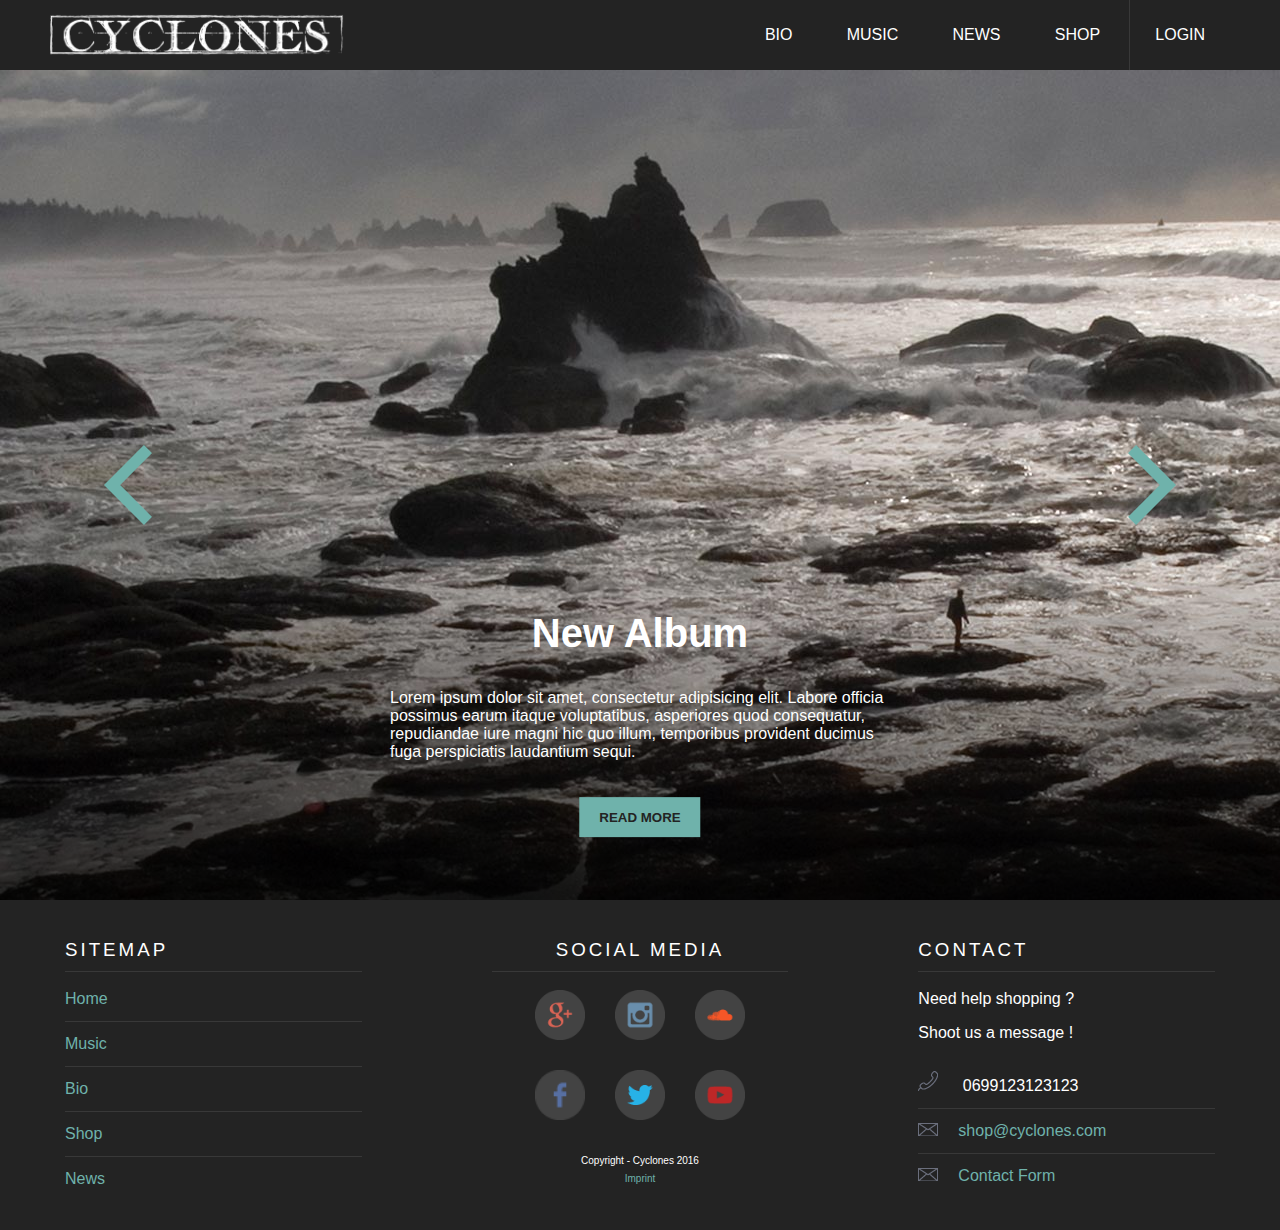
==== commit ea92c7ed: "frontend verbesserung push" ====
--- a/cyclonesofficial/index.html
+++ b/cyclonesofficial/index.html
@@ -5,7 +5,7 @@
 	<title>Cyclones Official</title>
 	<link rel="stylesheet" href="css/style.css">
 	<script type="text/javascript" src="js/jquery-1.12.1.min.js"></script>
-	
+
 </head>
 <body>
 	<header class="site_header">
@@ -23,13 +23,13 @@
 		</nav>
 	</header>
 	<main class="site_main_content">
-		
+
 		<ul class="site_main_sliderlist">
 			<li class="site_main_sliderwrapper slide-1">
 				<div class="site_main_slidertext">
 					<h2 class="site_main_sliderheader"> New Album </h2>
 					<p>Lorem ipsum dolor sit amet, consectetur adipisicing elit. Labore officia possimus earum itaque voluptatibus, asperiores quod consequatur, repudiandae iure magni hic quo illum, temporibus provident ducimus fuga perspiciatis laudantium sequi.</p>
-					<a href="#" class="site_main_sliederlink">Read More</a>
+					<button class="site_main_sliederlink">Read More</button>
 				</div>
 				<div class="site_main_slidergradient"></div>
 			</li>
@@ -37,7 +37,7 @@
 				<div class="site_main_slidertext">
 					<h2 class="site_main_sliderheader"> New Single </h2>
 					<p>Lorem ipsum dolor sit amet, consectetur adipisicing elit. Labore officia possimus earum itaque voluptatibus, asperiores quod consequatur, repudiandae iure magni hic quo illum, temporibus provident ducimus fuga perspiciatis laudantium sequi.</p>
-					<a href="#" class="site_main_sliederlink">Read More</a>
+					<button class="site_main_sliederlink">Read More</button>
 				</div>
 				<div class="site_main_slidergradient"></div>
 			</li>
@@ -45,24 +45,25 @@
 				<div class="site_main_slidertext">
 					<h2 class="site_main_sliderheader"> Tourdates </h2>
 					<p>Lorem ipsum dolor sit amet, consectetur adipisicing elit. Labore officia possimus earum itaque voluptatibus, asperiores quod consequatur, repudiandae iure magni hic quo illum, temporibus provident ducimus fuga perspiciatis laudantium sequi.</p>
-					<a href="#" class="site_main_sliederlink">Read More</a>
+					<button class="site_main_sliederlink">Read More</button>
 				</div>
 				<div class="site_main_slidergradient"></div>
 			</li>
 			<li class="site_main_sliderwrapper slide-4">
+				<div class="site_main_slidergradient"></div>
 				<div class="site_main_slidertext">
 					<h2 class="site_main_sliderheader"> Check the shop out </h2>
 					<p>Lorem ipsum dolor sit amet, consectetur adipisicing elit. Labore officia possimus earum itaque voluptatibus, asperiores quod consequatur, repudiandae iure magni hic quo illum, temporibus provident ducimus fuga perspiciatis laudantium sequi.</p>
-					<a href="#" class="site_main_sliederlink">Read More</a>
+					<button class="site_main_sliederlink">Read More</button>
 				</div>
-				<div class="site_main_slidergradient"></div>
+
 			</li>
 		</ul>
 		<div class="site_main_sliderleftbtn"><a href="#" class="site_main_slidernavlink"><img src="img/slider_left.png" alt="" class="site_main_sliderleftimg"></a></div>
 		<div class="site_main_sliderrightbtn"><a href="#" class="site_main_slidernavlink"><img src="img/slider_right.png" alt="" class="site_main_sliderrightimg"></a></div>
-		
+
 	</main>
-	
+
 	<footer class="site_footer">
 		<section class="footer_sitemap">
 			<div class="footer_wrapper">
@@ -79,7 +80,7 @@
 		<section class="footer_socialmedia">
 			<div class="footer_wrapper">
 				<h3 class="footer_headline">Social Media</h3>
-				
+
 				<div class="footer_socialmedia_row">
 					<a href="#"><img src="img/google.png" alt="" class="footer_socialmedia_rowimg"></a>
 					<a href="#"><img src="img/ig.png" alt="" class="footer_socialmedia_rowimg"></a>
@@ -111,4 +112,4 @@
 	<script type="text/javascript" src="js/main_jquery.js"></script>
 	<script type="text/javascript" src="js/home_jquery.js"></script>
 </body>
-</html>+</html>
--- a/cyclonesofficial/css/style.css
+++ b/cyclonesofficial/css/style.css
@@ -20,10 +20,30 @@
  a:link,
  a:visited {
  	text-decoration: none;
- 	color: #ffffff;
+ 	color: #6fb2ab;
  }
  .hidden {
  	display:none;
+ }
+ a {
+	 color: #6fb2ab;
+ }
+ a:hover{
+	 color: #232323;
+ }
+
+ button {
+	 height:40px;
+	 background-color:#6fb2ab;
+	 border:none;
+	 margin-top:20px;
+	 text-transform: uppercase;
+	 font-weight: bold;
+ }
+
+ button:hover{
+	border:1px solid #232323;
+
  }
 
 /*
@@ -71,10 +91,15 @@
 	flex-basis:70%;
 }
 .header_nav_carticon{
-	padding-right:10px;
+
 	position: absolute;
 	top:25px;
 	left:10px;
+}
+.header_nav_carttext{
+	position: absolute;
+	left: 35px;
+	top: 0;
 }
 
 .header_nav ul {
@@ -96,7 +121,16 @@
 .header_nav_active, .header_nav ul li:hover{
 	background-color: #383838;
 }
-.nav_main a {
+.header_nav a {
+	color: #ffffff;
+	display:inline-block;
+}
+.header_nav a:hover {
+	color: #ffffff;
+	display:inline-block;
+}
+.header_nav a:visited {
+	color: #ffffff;
 	display:inline-block;
 }
 
@@ -175,6 +209,11 @@
 	top:0;
 	left:0;
 }
+
+.header_nav_cart_pos{
+	display: inline-block;
+}
+
 .main_form_btn:hover {
 	border:1px solid #232323;
 }
@@ -193,9 +232,9 @@
 	margin:20px 0px 0px 0px ;
 }
 a.main_registerlink {
-	color:#6fb2ab;
+
 	text-align: center;
-	display:block;
+	display: inline-block;
 	font-size: 12px;
 }
 a.main_login_link {
@@ -256,57 +295,48 @@
 	visibility: hidden;
 	position: absolute;
 }
-#female_radio {
-	left:70%;
-}
-.main_form_gender_btn {
+
+.main_form_gender_btn + label {
 	border: 2px solid #232323;
-	display:block;
-	border-radius: 100%;
+	display: block;
+	padding-top: 10px;
+
 	height: 25px;
-	width: 25px;
-	position: absolute;
-	top:35px;
-	left: 0px;
-	z-index:10;
+	width: 76px;
+	vertical-align: middle;
+	text-align: center;
 	transition: border .25s linear;
 	-webkit-transition: border .25s linear;
 	cursor: pointer;
-}
-.female_btn{
-	left: 70%;
-}
-.main_form_gender_btn:hover {
+
+	position: absolute;
+	top: 70%;
+
+}
+
+#gender_label {
+	position: absolute;
+	top: 0;
+	left: 0;
+	margin: 0;
+}
+
+.female_label {
+	left: 76px;
+}
+
+.main_form_gender_btn + label:hover {
 	background: #6fb2ab;
 }
 
-.male_label, .female_label{
-	position: absolute;
-	top:0px;
-	height:100%;
-	width: 50%;
-	height: 70px;
-	cursor:pointer;
-}
-.male_label {
-	left:0px;
-}
-.female_label{
-	left:65%;
-}
-
-#male_radio:checked ~ .male_btn {
-		background: #6fb2ab;
-}
-
-#female_radio:checked ~ .female_btn {
-		background: #6fb2ab;
-}
-
-.gender_btn--toggled {
-	background-color: #232323;
-	color:#6fb2ab;
-}
+input[type=radio]:checked + label {
+	background: #232323;
+	color: #6fb2ab;
+}
+
+
+
+
 .main_payment_grid {
 	width: 70%;
 	min-width: 690px;
@@ -443,6 +473,7 @@
 	width: 500px;
 	left: 50%;
     transform: translate(-50%, -20%);
+	z-index: 1;
 }
 .site_main_sliederlink{
 	color:#232323;
@@ -452,7 +483,7 @@
 	position: absolute;
 	bottom:10;
 	left: 50%;
-    transform: translate(-50%, 0%);
+  transform: translate(-50%, 0%);
 }
 .site_main_sliderleftbtn, .site_main_sliderrightbtn {
 	position: absolute;
@@ -488,7 +519,7 @@
 	position: absolute;
 	bottom:0px;
 	left:0px;
-	z-index: 50;
+
 
 }
 .site_main_sliderheader{
@@ -514,14 +545,7 @@
 .shop_nav {
 	flex-basis:50%;
 }
-.shop_nav a:link{
- text-decoration: none;
- color: #383838;
-}
-.shop_nav a:visited{
- text-decoration: none;
- color: #383838;
-}
+
 
 
 .shop_nav ul {
@@ -763,9 +787,11 @@
  }
  .footer_contact_list li {
  	padding:13px 0px;
- 	color:#6fb2ab;
   	border-bottom:1px solid #383838;
  }
  .footer_contact_list li:last-child {
  	border:none;
  }
+ .footer_contact_list li a:hover {
+	 color: #ffffff;
+ }
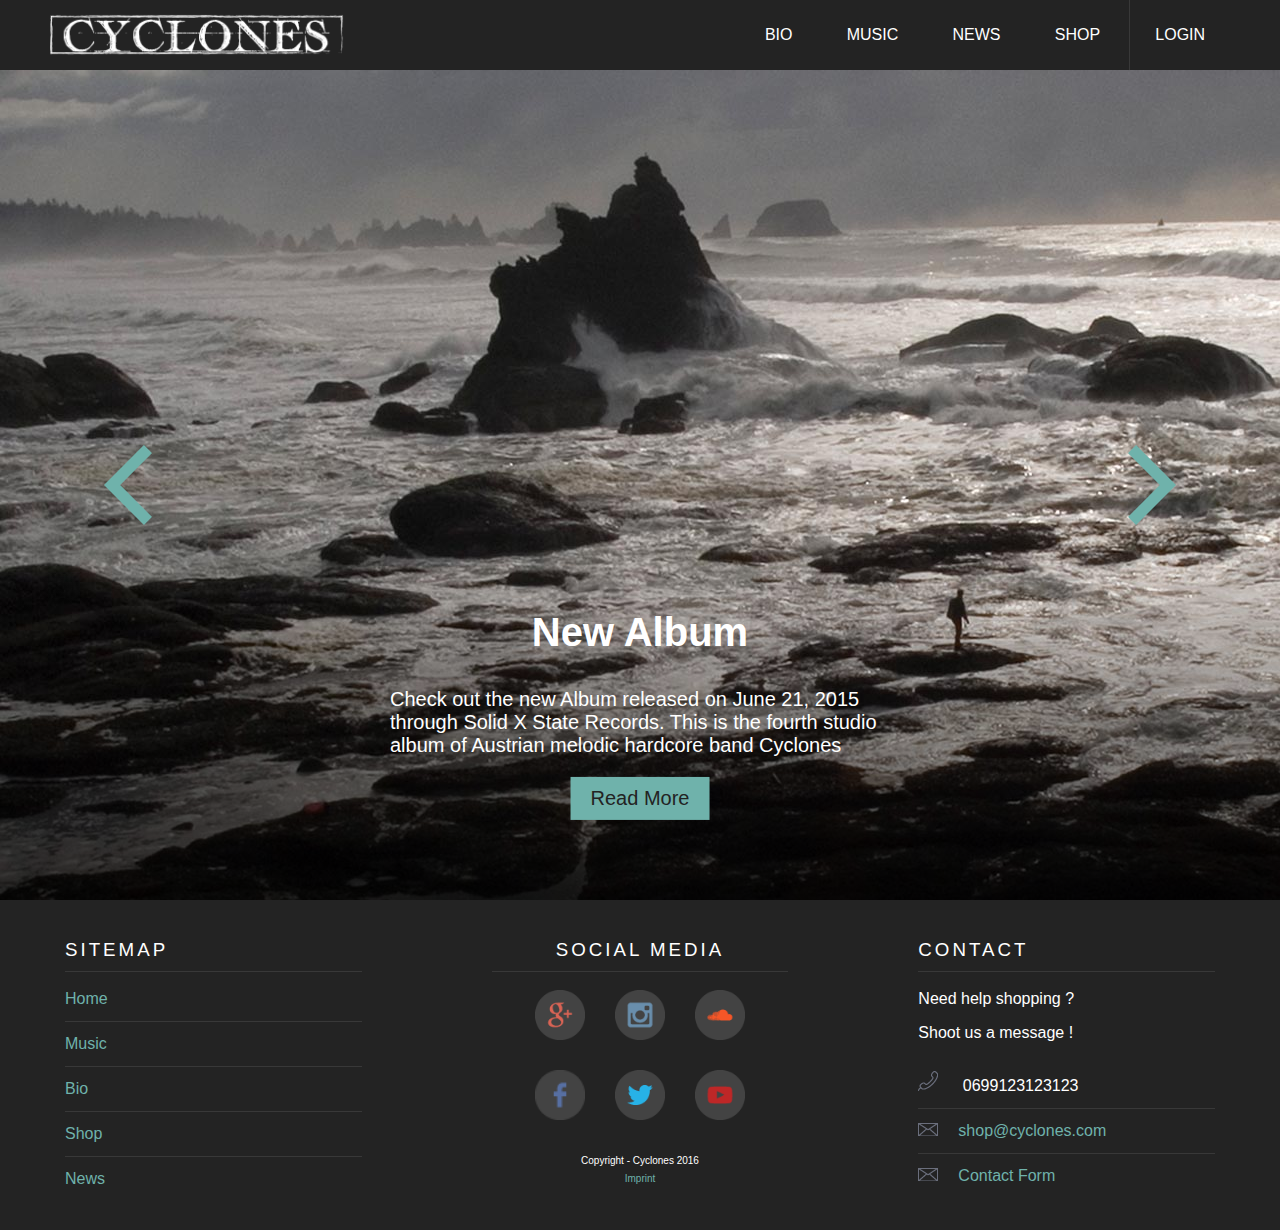
==== commit 22e1f3c3: "normaler commit" ====
--- a/cyclonesofficial/index.html
+++ b/cyclonesofficial/index.html
@@ -10,14 +10,14 @@
 <body>
 	<header class="site_header">
 		<div class="header_logo_wrapper">
-			<h1 class="logo"><a href="#">Cyclones</a></h1>
+			<h1 class="logo"><a href="index.html">Cyclones</a></h1>
 		</div>
 		<nav class="header_nav">
 			<ul>
-				<li><a href="#" >Bio</a></li>
-				<li><a href="#">Music</a></li>
-				<li><a href="#">News</a></li>
-				<li><a href="shop.html">Shop</a></li>
+				<li><a href="bio.php" >Bio</a></li>
+				<li><a href="music.php">Music</a></li>
+				<li><a href="blog.php">News</a></li>
+				<li><a href="shop.php">Shop</a></li>
 				<li class="header_nav_borderleft"><a href="#" >Login</a></li>
 			</ul>
 		</nav>
@@ -28,24 +28,24 @@
 			<li class="site_main_sliderwrapper slide-1">
 				<div class="site_main_slidertext">
 					<h2 class="site_main_sliderheader"> New Album </h2>
-					<p>Lorem ipsum dolor sit amet, consectetur adipisicing elit. Labore officia possimus earum itaque voluptatibus, asperiores quod consequatur, repudiandae iure magni hic quo illum, temporibus provident ducimus fuga perspiciatis laudantium sequi.</p>
-					<button class="site_main_sliederlink">Read More</button>
+					<p>Check out the new Album released on June 21, 2015 through Solid X State Records. This is the fourth studio album of Austrian melodic hardcore band Cyclones</p>
+					<a href="music.php" class="site_main_sliderlink">Read More</a>
 				</div>
 				<div class="site_main_slidergradient"></div>
 			</li>
 			<li class="site_main_sliderwrapper slide-2">
 				<div class="site_main_slidertext">
-					<h2 class="site_main_sliderheader"> New Single </h2>
-					<p>Lorem ipsum dolor sit amet, consectetur adipisicing elit. Labore officia possimus earum itaque voluptatibus, asperiores quod consequatur, repudiandae iure magni hic quo illum, temporibus provident ducimus fuga perspiciatis laudantium sequi.</p>
-					<button class="site_main_sliederlink">Read More</button>
+					<h2 class="site_main_sliderheader"> Biography </h2>
+					<p>If you want to know more about Austrian melodic hardcore band Cyclones check out our Biography page. There you will find all information about the band in general and also its members in detail.</p>
+					<a href="bio.php" class="site_main_sliderlink">Read More</a>
 				</div>
 				<div class="site_main_slidergradient"></div>
 			</li>
 			<li class="site_main_sliderwrapper slide-3">
 				<div class="site_main_slidertext">
-					<h2 class="site_main_sliderheader"> Tourdates </h2>
-					<p>Lorem ipsum dolor sit amet, consectetur adipisicing elit. Labore officia possimus earum itaque voluptatibus, asperiores quod consequatur, repudiandae iure magni hic quo illum, temporibus provident ducimus fuga perspiciatis laudantium sequi.</p>
-					<button class="site_main_sliederlink">Read More</button>
+					<h2 class="site_main_sliderheader"> News and Tourdates </h2>
+					<p>Find out whats new around Cyclones and always stay up to date when their next show is.</p>
+					<a href="blog.php" class="site_main_sliderlink">Stay up to date</a>
 				</div>
 				<div class="site_main_slidergradient"></div>
 			</li>
@@ -53,8 +53,8 @@
 				<div class="site_main_slidergradient"></div>
 				<div class="site_main_slidertext">
 					<h2 class="site_main_sliderheader"> Check the shop out </h2>
-					<p>Lorem ipsum dolor sit amet, consectetur adipisicing elit. Labore officia possimus earum itaque voluptatibus, asperiores quod consequatur, repudiandae iure magni hic quo illum, temporibus provident ducimus fuga perspiciatis laudantium sequi.</p>
-					<button class="site_main_sliederlink">Read More</button>
+					<p>The best way to support a band these days is by buying their merchandise feel free to browse the shop. We offer credit card, Paypal and bank transfer. </p>
+					<a href="shop.php" class="site_main_sliderlink">Check it out</a>
 				</div>
 
 			</li>
--- a/cyclonesofficial/css/style.css
+++ b/cyclonesofficial/css/style.css
@@ -45,6 +45,31 @@
 	border:1px solid #232323;
 
  }
+ .btn {
+	 height:40px;
+	 background-color:#6fb2ab;
+	 border:none;
+	 margin-top:20px;
+	 text-transform: uppercase;
+	 font-weight: bold;
+	 border: 1px solid #6fb2ab;
+ }
+ .btn:hover {
+ 	border: 1px solid #232323;
+ }
+ .share_show {
+ 	visibility:visible;
+ }
+ .share_hide {
+ 	visibility:hidden;
+ }
+ .share-btn {
+ 	padding-bottom: 5px;
+ }
+ .socialmedia_active {
+	border-bottom: 1px solid #6fb2ab;
+  	transition: all 0.4s ease-in-out;
+ }
 
 /*
 
@@ -64,6 +89,7 @@
 	display:flex;
 	height:70px;
 	width:100%;
+	min-width: 1024px;
 	background-color:#232323;
 	position: relative;
 	box-sizing: border-box;
@@ -249,7 +275,7 @@
 
 
 
-.main_billing_wrapper, .main_payment_wrapper{
+.main_billing_wrapper, .main_payment_wrapper, .main_revieworder_wrapper{
 	width: 100%;
 	min-width: 100%;
 	height: 100%;
@@ -417,6 +443,151 @@
 .payment_btn_highlight {
 	background-color: #383838;
 }
+.review_table, .orderdetails_table{
+	width: 70%;
+	min-width: 690px;
+	margin:30px auto;
+}
+.review_table table, .orderdetails_table table {
+	width: 100%;
+	border-collapse: collapse; 
+	margin: 50px 0px;
+}
+.review_table table td, .orderdetails_table table td {
+	text-align: center;
+	line-height: 100px;
+	border-bottom: 1px solid #bbb;
+}
+.review_table table th, .orderdetails_table table th {
+	line-height: 60px;
+	text-align: center;
+	text-transform: uppercase;
+	border-bottom: 1px solid #bbb;
+}
+.review_table_quantity_btn, .review_table_quantity_input{
+	height: 40px;
+	width: 40px;
+
+	border: none;
+	text-align: center;
+}
+.review_table_quantity_input {
+	padding:0px 5px;
+}
+.review_coupon_input{
+	width: 200px;
+	margin-right: 20px;
+	text-align: center;
+}
+.coupon_wrapper{
+	text-align: right;
+}
+.make_order_btn{
+	width: 100%;
+}
+/*
+
+MUSIC
+
+*/
+.album_details{
+	display:flex;
+	margin-bottom: 150px;
+}
+.album_tracklist{
+	flex-basis:25%;
+}
+.tracklist, .buylist{
+	list-style: none;
+	padding: 10px 40px;
+}
+.music_sidebar_wrapper{
+	box-sizing: border-box;
+	width: 100%;
+	flex-basis:25%;
+	background-color:#cae0de;
+	padding:0px 30px;
+}
+.music_sidebar_wrapper p {
+	line-height: 1.5em;
+	padding:20px 0px;
+}
+.tracklist li, .buylist li {
+	line-height: 50px;
+	text-align: center;
+	text-transform: uppercase;
+	border-bottom: 1px solid #bbb;
+	font-weight: bold;
+}
+.tracklist li:hover, .buylist li:hover {
+	background-color: #6fb2ab ;
+	content: '>';
+}
+.tracklist li a, .buylist li a {
+	display:block;
+}
+.album_details_cover{
+	flex-basis:50%;
+	background-color: #cae0de;
+}
+.album_details_cover img{
+	width: 100%;
+	height: auto;
+	
+
+}
+.albumlist_caption{
+  position: absolute;
+  left: 0;
+  top: 0;
+  width: 100%;
+  height: 100%;
+  text-align: center;
+  background-color: rgba(80, 80, 80, 0.6);
+  opacity: 0;
+  transition: all 0.4s ease-in-out;
+}
+.albumlist_text {
+  position: absolute;
+  bottom: 50%;
+  left: 50%;
+  margin: auto;
+  transform: translate(-50%, 50%);
+  opacity: 1;
+  transition: opacity 0.5s 0s ease-in-out;
+}
+.albumlist{
+  margin: 40px 0px;
+  list-style: none;
+  width: 100%;
+  overflow: auto;
+  padding:0;
+  margin-bottom: 150px;
+}
+.albumlist li {
+  margin: 0% 2% 2% 0%;
+  width: 32%;
+  height: 32%;
+  float: left;
+  position: relative;
+  top: 0;
+  left: 0;
+}
+.albumlist li:nth-child(3n) {
+	margin:0%;
+}
+.albumlist li img {
+	width: 100%;
+	height: auto;
+	  display: block;
+  transition: transform 0.4s;
+}
+.albumlist li:hover .albumlist_caption {
+  opacity: 1;
+  transition-delay: 0.2s;
+}
+
+
 /*
   _    _
  | |  | |
@@ -474,8 +645,9 @@
 	left: 50%;
     transform: translate(-50%, -20%);
 	z-index: 1;
-}
-.site_main_sliederlink{
+	font-size: 20px;
+}
+a.site_main_sliderlink{
 	color:#232323;
 	background-color: #6fb2ab;
 	padding: 10px 20px;
@@ -683,6 +855,186 @@
 .shop_item_pricetag_st {
 	text-decoration: line-through;
 }
+
+/*
+
+BLOG
+
+*/
+
+.blog_main_content{
+	min-width: 1024px;
+}
+.blog_headimg_wrapper {
+	display:flex;
+	width: 100%;
+	height: 400px;
+}
+.blog_headimg{
+	height: 100%;
+	width: 25%;
+	margin:0px;
+	padding:0px;
+	background-color: red;
+	flex-basis: 25%;
+	background-size: cover;
+}
+.blog_headimg-1{
+	background: url(../img/bassist.PNG) no-repeat;
+}
+.blog_headimg-2{
+	background: url(../img/guit1.PNG) no-repeat;
+}
+.blog_headimg-3{
+	background: url(../img/guit2.PNG) no-repeat;
+}
+.blog_headimg-4{
+	background: url(../img/drums.PNG) no-repeat;
+}
+.blog_maincontent_wrapper {
+	height: 1200px;
+	width: 100%;
+	display:flex;
+	transition: all 1s ease-in-out;
+}
+.blog_entries_wrapper{
+	width: 67%;
+	height: 100%;
+	max-height: 100%;
+	overflow: hidden;
+	flex-basis:67%;
+	box-sizing: border-box;
+	padding:0px 50px;
+}
+.blog_sidebar_wrapper{
+	background-color: #cae0de;
+	width: 33%;
+	flex-basis:33%;
+
+}
+.blog_entry{
+	height: 300px;
+	position: relative;
+	top:0;
+	left:0;
+	padding: 50px 0px;
+	border-bottom: 1px solid #bbbbbb;
+
+	display:flex;
+}
+.blog_entry p {
+	line-height: 1.5em;
+}
+.blog_entry_textwrapper {
+	flex-basis:63%;
+}
+.blog_entry:last-child {
+	border:none;
+}
+.blog_headline{
+	text-align: center;
+	font-size: 34px;
+	margin:0 0 15px 0 ;
+	padding: 0;
+	text-transform: uppercase;
+}
+.blog_entry h2 a {
+	color:#232323;
+}
+.blog_entry p {
+	max-height: 120px;
+	overflow: hidden;
+}
+.blog_entry_date{
+	text-align: center;
+	display:block;
+	text-transform: uppercase;
+}
+.blog_entry_img{
+	flex-basis:37%;
+	height: 100%;
+	margin:0;
+	background:url(../img/blog_img.jpg) no-repeat;
+	background-size:cover;
+	margin-right: 3%;
+}
+.blog_entry_img a {
+	display:block;
+	height: 100%;
+	width: 100%;
+}
+a.readmore-btn{
+	position: absolute;
+	right: 0;
+	bottom:50px;
+	background-color: #6fb2ab;
+	padding:10px 20px;
+	color:#232323;
+	box-sizing:border-box;
+	text-transform: uppercase;
+	border:none;
+	font-weight: bold;
+	border: 1px solid #6fb2ab;
+}
+.readmore-btn:hover{
+	border:1px solid #232323;
+
+}
+.blog_socialmedia_img{
+	margin-left: 15px;
+}
+.blog_socialmedia_share{
+	position: absolute;
+	bottom:50px;
+}
+
+.blog_tourdates{
+	padding:50px;
+	text-align: center;
+	overflow:hidden;
+}
+.blog_tourdates td, .blog_tourdates th {
+	line-height: 2.5em;
+	border-bottom: 1px solid #bbbbbb;
+}
+.blog_tourdates table {
+	border-collapse: collapse; 
+	width: 100%;
+	margin-bottom: 40px;
+}
+a.blog_loadbtn {
+	width: 100%;
+	color:#232323;
+	display:block;
+	line-height: 40px;
+	box-sizing:border-box;
+}
+.instagram-media{
+	padding: 20px;
+}
+.blog_entry_bar{
+	width: 100%;
+	flex-basis: 100%;
+	height:70px;
+	background-color:#383838;
+	text-align: center;
+}
+a.blog_entry_loadbtn {
+	padding:10px;
+	margin-top:35px;
+	color:#232323;
+	line-height: 70px;
+	letter-spacing: 1px;
+	height: 40px;
+	box-sizing:border-box;
+}
+.blog_search_input{
+	height:40px;
+	border:none;
+	box-sizing:border-box;
+	margin:15px 40px;
+	padding:0px 15px;
+}
  /* FOOTER
 
   ______ ____   ____ _______ ______ _____
@@ -705,7 +1057,7 @@
  	display:flex;
  	justify-content:center;
  	color:#ffffff;
-
+	min-width: 1024px;
  }
  .footer_headline {
  	text-transform: uppercase;
@@ -757,10 +1109,10 @@
 	padding:5px;
  	}
  }
- .footer_socialmedia_rowimg:hover {
+ .footer_socialmedia_rowimg:hover, .blog_socialmedia_img:hover {
 	background: url(../img/bgIMG_hover.png) no-repeat;
  }
- .footer_socialmedia_rowimg{
+ .footer_socialmedia_rowimg, .blog_socialmedia_img{
  	height:50px;
  	width: 50px;
  }
